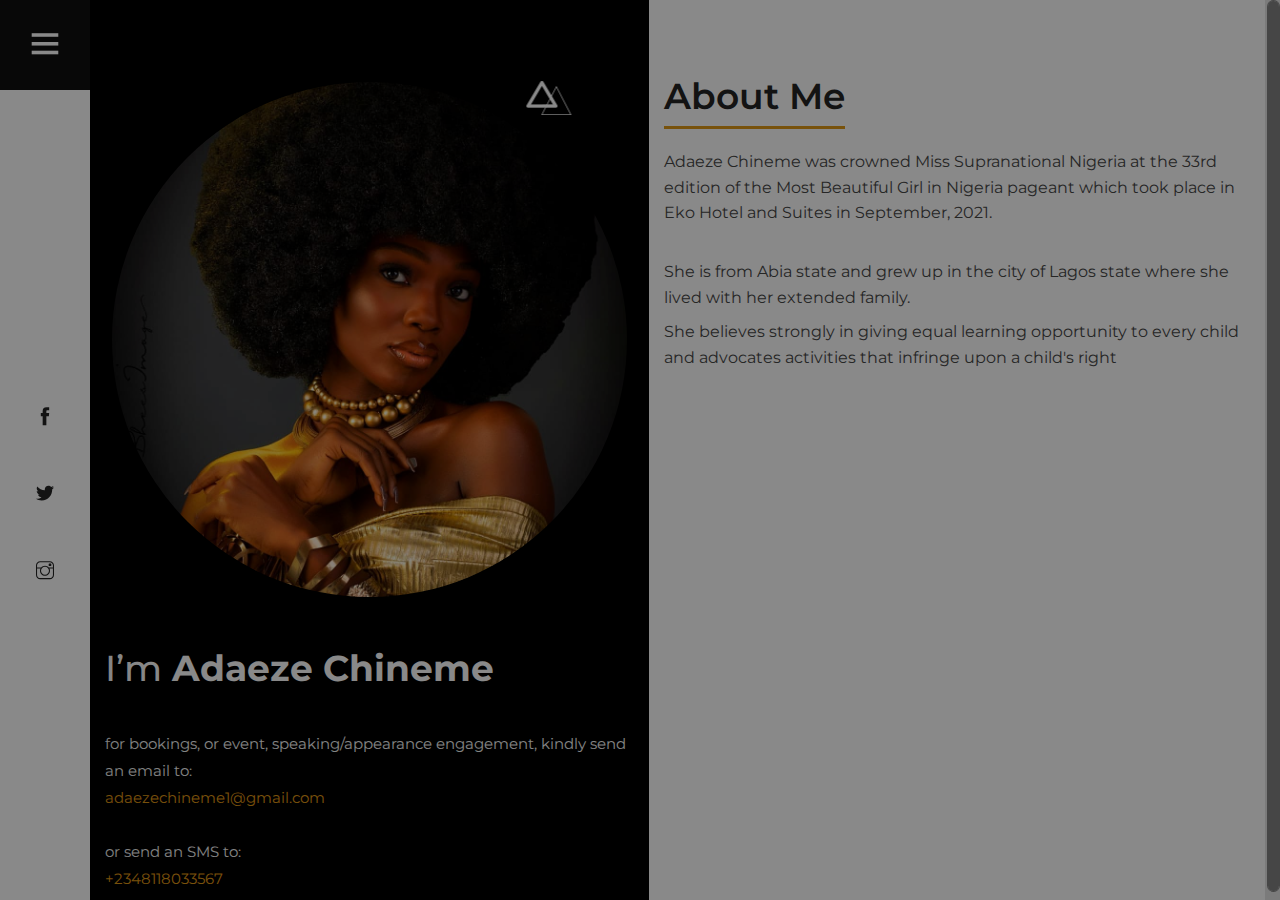
==== adaezechineme/about.html @ 319405a9 "first commit" ====
<!DOCTYPE html>
<html lang="zxx">
  <head>
    <title>Model | Adaeze Chineme</title>
    <meta charset="UTF-8" />
    <meta name="description" content="Tulen Photography HTML Template"">
    <meta name="keywords" content="photo, html" />
    <meta name="viewport" content="width=device-width, initial-scale=1.0" />
    <!-- Stylesheets -->
    <link rel="stylesheet" href="css/bootstrap.min.css" />
    <link rel="stylesheet" href="css/font-awesome.min.css" />
    <link rel="stylesheet" href="css/themify-icons.css" />
    <link rel="stylesheet" href="css/accordion.css" />
    <link rel="stylesheet" href="css/owl.carousel.min.css" />

    <!-- Main Stylesheets -->
    <link rel="stylesheet" href="css/style.css" />

    <!--[if lt IE 9]>
      <script src="https://oss.maxcdn.com/html5shiv/3.7.2/html5shiv.min.js"></script>
      <script src="https://oss.maxcdn.com/respond/1.4.2/respond.min.js"></script>
    <![endif]-->
  </head>
  <body>
    <!-- Page Preloder -->
    <div id="preloder">
      <div class="loader"></div>
    </div>

    <!-- Offcanvas Menu Section -->
    <div class="menu-wrapper">
      <div class="menu-switch">
        <i class="ti-menu"></i>
      </div>
      <div class="menu-social-warp">
        <div class="menu-social">
          <a href="https://www.facebook.com/chinemeadaeze/" target="_blank"
            ><i class="ti-facebook"></i
          ></a>
          <a href="https://www.twitter.com/adaeze_chineme/" target="_blank"
            ><i class="ti-twitter-alt"></i
          ></a>
          <a href="https://www.instagram.com/adaezechineme/" target="_blank"
            ><i class="ti-instagram"></i
          ></a>
        </div>
      </div>
    </div>
    <div class="side-menu-wrapper">
      <div class="sm-header">
        <div class="menu-close">
          <i class="ti-arrow-left"></i>
        </div>
        <a href="index.html" class="site-logo">
          <h3 style="text-decoration: none; color: #f5f5f5">ADAEZE</h3>
        </a>
      </div>
      <nav class="main-menu">
        <ul>
          <li><a href="index.html">Home</a></li>
          <li><a href="about.html" class="active">About</a></li>
          <li><a href="gallery.html">Gallery</a></li>
          <li><a href="blog.html">Initiatives</a></li>
          <!-- <li><a href="contact.html">Contact</a></li> -->
        </ul>
      </nav>
      <div class="sm-footer">
        <div class="sm-socail">
          <a href="https://www.facebook.com/chinemeadaeze/" target="_blank"
            ><i class="ti-facebook"></i
          ></a>
          <a href="https://www.twitter.com/adaeze_chineme/" target="_blank"
            ><i class="ti-twitter-alt"></i
          ></a>
          <a href="https://www.instagram.com/adaezechineme/" target="_blank"
            ><i class="ti-instagram"></i
          ></a>
        </div>
        <!-- <div class="copyright-text">
          <p>
            <script>
              document.write(new Date().getFullYear());
            </script>
            All rights reserved | This template is made with
            <i class="ti-heart" aria-hidden="true"></i> by
            <a href="https://colorlib.com" target="_blank">Colorlib</a>
          </p>
        </div> -->
      </div>
    </div>
    <!-- Offcanvas Menu Section end -->

    <!-- About Section end -->
    <section class="about-section">
      <div class="about-warp">
        <div class="about-left" style="min-height: 100vh">
          <div class="about-img">
            <img src="img/about.jpg" alt="adaeze" />
          </div>
          <div class="profile-text text-white">
            <h2>I’m <strong>Adaeze Chineme</strong></h2>
          </div>
          <div>
            <p style="color: #f5f5f5">
              for bookings, or event, speaking/appearance engagement, kindly
              send an email to:<br /><a
                href="mailto:adaezechineme1@gmail.com?"
                style="color: #e09916"
                >adaezechineme1@gmail.com</a
              >
              <br /><br />or send an SMS to:<br /><a
                href="#"
                style="color: #e09916"
                >+2348118033567</a
              >
            </p>
          </div>
        </div>
        <div class="about-right">
          <div class="about-text">
            <h2>About Me</h2>
            <p>
              Adaeze Chineme was crowned Miss Supranational Nigeria at the 33rd
              edition of the Most Beautiful Girl in Nigeria pageant which took
              place in Eko Hotel and Suites in September, 2021.
            </p>
            <br />
            <p>
              She is from Abia state and grew up in the city of Lagos state
              where she lived with her extended family.
            </p>
            <p>
              She believes strongly in giving equal learning opportunity to
              every child and advocates activities that infringe upon a child's
              right
            </p>
          </div>
        </div>
      </div>
    </section>
    <!-- About Section end -->

    <!--====== Javascripts & Jquery ======-->
    <script src="js/vendor/jquery-3.2.1.min.js"></script>
    <script src="js/bootstrap.min.js"></script>
    <script src="js/owl.carousel.min.js"></script>
    <script src="js/imagesloaded.pkgd.min.js"></script>
    <script src="js/isotope.pkgd.min.js"></script>
    <script src="js/jquery.nicescroll.min.js"></script>
    <script src="js/circle-progress.min.js"></script>
    <script src="js/pana-accordion.js"></script>
    <script src="js/main.js"></script>
  </body>
</html>
---- adaezechineme/css/themify-icons.css ----
@font-face {
	font-family: 'themify';
	src:url('../fonts/themify.eot?-fvbane');
	src:url('../fonts/themify.eot?#iefix-fvbane') format('embedded-opentype'),
		url('../fonts/themify.woff?-fvbane') format('woff'),
		url('../fonts/themify.ttf?-fvbane') format('truetype'),
		url('../fonts/themify.svg?-fvbane#themify') format('svg');
	font-weight: normal;
	font-style: normal;
}

[class^="ti-"], [class*=" ti-"] {
	font-family: 'themify';
	speak: none;
	font-style: normal;
	font-weight: normal;
	font-variant: normal;
	text-transform: none;
	line-height: 1;

	/* Better Font Rendering =========== */
	-webkit-font-smoothing: antialiased;
	-moz-osx-font-smoothing: grayscale;
}

.ti-wand:before {
	content: "\e600";
}
.ti-volume:before {
	content: "\e601";
}
.ti-user:before {
	content: "\e602";
}
.ti-unlock:before {
	content: "\e603";
}
.ti-unlink:before {
	content: "\e604";
}
.ti-trash:before {
	content: "\e605";
}
.ti-thought:before {
	content: "\e606";
}
.ti-target:before {
	content: "\e607";
}
.ti-tag:before {
	content: "\e608";
}
.ti-tablet:before {
	content: "\e609";
}
.ti-star:before {
	content: "\e60a";
}
.ti-spray:before {
	content: "\e60b";
}
.ti-signal:before {
	content: "\e60c";
}
.ti-shopping-cart:before {
	content: "\e60d";
}
.ti-shopping-cart-full:before {
	content: "\e60e";
}
.ti-settings:before {
	content: "\e60f";
}
.ti-search:before {
	content: "\e610";
}
.ti-zoom-in:before {
	content: "\e611";
}
.ti-zoom-out:before {
	content: "\e612";
}
.ti-cut:before {
	content: "\e613";
}
.ti-ruler:before {
	content: "\e614";
}
.ti-ruler-pencil:before {
	content: "\e615";
}
.ti-ruler-alt:before {
	content: "\e616";
}
.ti-bookmark:before {
	content: "\e617";
}
.ti-bookmark-alt:before {
	content: "\e618";
}
.ti-reload:before {
	content: "\e619";
}
.ti-plus:before {
	content: "\e61a";
}
.ti-pin:before {
	content: "\e61b";
}
.ti-pencil:before {
	content: "\e61c";
}
.ti-pencil-alt:before {
	content: "\e61d";
}
.ti-paint-roller:before {
	content: "\e61e";
}
.ti-paint-bucket:before {
	content: "\e61f";
}
.ti-na:before {
	content: "\e620";
}
.ti-mobile:before {
	content: "\e621";
}
.ti-minus:before {
	content: "\e622";
}
.ti-medall:before {
	content: "\e623";
}
.ti-medall-alt:before {
	content: "\e624";
}
.ti-marker:before {
	content: "\e625";
}
.ti-marker-alt:before {
	content: "\e626";
}
.ti-arrow-up:before {
	content: "\e627";
}
.ti-arrow-right:before {
	content: "\e628";
}
.ti-arrow-left:before {
	content: "\e629";
}
.ti-arrow-down:before {
	content: "\e62a";
}
.ti-lock:before {
	content: "\e62b";
}
.ti-location-arrow:before {
	content: "\e62c";
}
.ti-link:before {
	content: "\e62d";
}
.ti-layout:before {
	content: "\e62e";
}
.ti-layers:before {
	content: "\e62f";
}
.ti-layers-alt:before {
	content: "\e630";
}
.ti-key:before {
	content: "\e631";
}
.ti-import:before {
	content: "\e632";
}
.ti-image:before {
	content: "\e633";
}
.ti-heart:before {
	content: "\e634";
}
.ti-heart-broken:before {
	content: "\e635";
}
.ti-hand-stop:before {
	content: "\e636";
}
.ti-hand-open:before {
	content: "\e637";
}
.ti-hand-drag:before {
	content: "\e638";
}
.ti-folder:before {
	content: "\e639";
}
.ti-flag:before {
	content: "\e63a";
}
.ti-flag-alt:before {
	content: "\e63b";
}
.ti-flag-alt-2:before {
	content: "\e63c";
}
.ti-eye:before {
	content: "\e63d";
}
.ti-export:before {
	content: "\e63e";
}
.ti-exchange-vertical:before {
	content: "\e63f";
}
.ti-desktop:before {
	content: "\e640";
}
.ti-cup:before {
	content: "\e641";
}
.ti-crown:before {
	content: "\e642";
}
.ti-comments:before {
	content: "\e643";
}
.ti-comment:before {
	content: "\e644";
}
.ti-comment-alt:before {
	content: "\e645";
}
.ti-close:before {
	content: "\e646";
}
.ti-clip:before {
	content: "\e647";
}
.ti-angle-up:before {
	content: "\e648";
}
.ti-angle-right:before {
	content: "\e649";
}
.ti-angle-left:before {
	content: "\e64a";
}
.ti-angle-down:before {
	content: "\e64b";
}
.ti-check:before {
	content: "\e64c";
}
.ti-check-box:before {
	content: "\e64d";
}
.ti-camera:before {
	content: "\e64e";
}
.ti-announcement:before {
	content: "\e64f";
}
.ti-brush:before {
	content: "\e650";
}
.ti-briefcase:before {
	content: "\e651";
}
.ti-bolt:before {
	content: "\e652";
}
.ti-bolt-alt:before {
	content: "\e653";
}
.ti-blackboard:before {
	content: "\e654";
}
.ti-bag:before {
	content: "\e655";
}
.ti-move:before {
	content: "\e656";
}
.ti-arrows-vertical:before {
	content: "\e657";
}
.ti-arrows-horizontal:before {
	content: "\e658";
}
.ti-fullscreen:before {
	content: "\e659";
}
.ti-arrow-top-right:before {
	content: "\e65a";
}
.ti-arrow-top-left:before {
	content: "\e65b";
}
.ti-arrow-circle-up:before {
	content: "\e65c";
}
.ti-arrow-circle-right:before {
	content: "\e65d";
}
.ti-arrow-circle-left:before {
	content: "\e65e";
}
.ti-arrow-circle-down:before {
	content: "\e65f";
}
.ti-angle-double-up:before {
	content: "\e660";
}
.ti-angle-double-right:before {
	content: "\e661";
}
.ti-angle-double-left:before {
	content: "\e662";
}
.ti-angle-double-down:before {
	content: "\e663";
}
.ti-zip:before {
	content: "\e664";
}
.ti-world:before {
	content: "\e665";
}
.ti-wheelchair:before {
	content: "\e666";
}
.ti-view-list:before {
	content: "\e667";
}
.ti-view-list-alt:before {
	content: "\e668";
}
.ti-view-grid:before {
	content: "\e669";
}
.ti-uppercase:before {
	content: "\e66a";
}
.ti-upload:before {
	content: "\e66b";
}
.ti-underline:before {
	content: "\e66c";
}
.ti-truck:before {
	content: "\e66d";
}
.ti-timer:before {
	content: "\e66e";
}
.ti-ticket:before {
	content: "\e66f";
}
.ti-thumb-up:before {
	content: "\e670";
}
.ti-thumb-down:before {
	content: "\e671";
}
.ti-text:before {
	content: "\e672";
}
.ti-stats-up:before {
	content: "\e673";
}
.ti-stats-down:before {
	content: "\e674";
}
.ti-split-v:before {
	content: "\e675";
}
.ti-split-h:before {
	content: "\e676";
}
.ti-smallcap:before {
	content: "\e677";
}
.ti-shine:before {
	content: "\e678";
}
.ti-shift-right:before {
	content: "\e679";
}
.ti-shift-left:before {
	content: "\e67a";
}
.ti-shield:before {
	content: "\e67b";
}
.ti-notepad:before {
	content: "\e67c";
}
.ti-server:before {
	content: "\e67d";
}
.ti-quote-right:before {
	content: "\e67e";
}
.ti-quote-left:before {
	content: "\e67f";
}
.ti-pulse:before {
	content: "\e680";
}
.ti-printer:before {
	content: "\e681";
}
.ti-power-off:before {
	content: "\e682";
}
.ti-plug:before {
	content: "\e683";
}
.ti-pie-chart:before {
	content: "\e684";
}
.ti-paragraph:before {
	content: "\e685";
}
.ti-panel:before {
	content: "\e686";
}
.ti-package:before {
	content: "\e687";
}
.ti-music:before {
	content: "\e688";
}
.ti-music-alt:before {
	content: "\e689";
}
.ti-mouse:before {
	content: "\e68a";
}
.ti-mouse-alt:before {
	content: "\e68b";
}
.ti-money:before {
	content: "\e68c";
}
.ti-microphone:before {
	content: "\e68d";
}
.ti-menu:before {
	content: "\e68e";
}
.ti-menu-alt:before {
	content: "\e68f";
}
.ti-map:before {
	content: "\e690";
}
.ti-map-alt:before {
	content: "\e691";
}
.ti-loop:before {
	content: "\e692";
}
.ti-location-pin:before {
	content: "\e693";
}
.ti-list:before {
	content: "\e694";
}
.ti-light-bulb:before {
	content: "\e695";
}
.ti-Italic:before {
	content: "\e696";
}
.ti-info:before {
	content: "\e697";
}
.ti-infinite:before {
	content: "\e698";
}
.ti-id-badge:before {
	content: "\e699";
}
.ti-hummer:before {
	content: "\e69a";
}
.ti-home:before {
	content: "\e69b";
}
.ti-help:before {
	content: "\e69c";
}
.ti-headphone:before {
	content: "\e69d";
}
.ti-harddrives:before {
	content: "\e69e";
}
.ti-harddrive:before {
	content: "\e69f";
}
.ti-gift:before {
	content: "\e6a0";
}
.ti-game:before {
	content: "\e6a1";
}
.ti-filter:before {
	content: "\e6a2";
}
.ti-files:before {
	content: "\e6a3";
}
.ti-file:before {
	content: "\e6a4";
}
.ti-eraser:before {
	content: "\e6a5";
}
.ti-envelope:before {
	content: "\e6a6";
}
.ti-download:before {
	content: "\e6a7";
}
.ti-direction:before {
	content: "\e6a8";
}
.ti-direction-alt:before {
	content: "\e6a9";
}
.ti-dashboard:before {
	content: "\e6aa";
}
.ti-control-stop:before {
	content: "\e6ab";
}
.ti-control-shuffle:before {
	content: "\e6ac";
}
.ti-control-play:before {
	content: "\e6ad";
}
.ti-control-pause:before {
	content: "\e6ae";
}
.ti-control-forward:before {
	content: "\e6af";
}
.ti-control-backward:before {
	content: "\e6b0";
}
.ti-cloud:before {
	content: "\e6b1";
}
.ti-cloud-up:before {
	content: "\e6b2";
}
.ti-cloud-down:before {
	content: "\e6b3";
}
.ti-clipboard:before {
	content: "\e6b4";
}
.ti-car:before {
	content: "\e6b5";
}
.ti-calendar:before {
	content: "\e6b6";
}
.ti-book:before {
	content: "\e6b7";
}
.ti-bell:before {
	content: "\e6b8";
}
.ti-basketball:before {
	content: "\e6b9";
}
.ti-bar-chart:before {
	content: "\e6ba";
}
.ti-bar-chart-alt:before {
	content: "\e6bb";
}
.ti-back-right:before {
	content: "\e6bc";
}
.ti-back-left:before {
	content: "\e6bd";
}
.ti-arrows-corner:before {
	content: "\e6be";
}
.ti-archive:before {
	content: "\e6bf";
}
.ti-anchor:before {
	content: "\e6c0";
}
.ti-align-right:before {
	content: "\e6c1";
}
.ti-align-left:before {
	content: "\e6c2";
}
.ti-align-justify:before {
	content: "\e6c3";
}
.ti-align-center:before {
	content: "\e6c4";
}
.ti-alert:before {
	content: "\e6c5";
}
.ti-alarm-clock:before {
	content: "\e6c6";
}
.ti-agenda:before {
	content: "\e6c7";
}
.ti-write:before {
	content: "\e6c8";
}
.ti-window:before {
	content: "\e6c9";
}
.ti-widgetized:before {
	content: "\e6ca";
}
.ti-widget:before {
	content: "\e6cb";
}
.ti-widget-alt:before {
	content: "\e6cc";
}
.ti-wallet:before {
	content: "\e6cd";
}
.ti-video-clapper:before {
	content: "\e6ce";
}
.ti-video-camera:before {
	content: "\e6cf";
}
.ti-vector:before {
	content: "\e6d0";
}
.ti-themify-logo:before {
	content: "\e6d1";
}
.ti-themify-favicon:before {
	content: "\e6d2";
}
.ti-themify-favicon-alt:before {
	content: "\e6d3";
}
.ti-support:before {
	content: "\e6d4";
}
.ti-stamp:before {
	content: "\e6d5";
}
.ti-split-v-alt:before {
	content: "\e6d6";
}
.ti-slice:before {
	content: "\e6d7";
}
.ti-shortcode:before {
	content: "\e6d8";
}
.ti-shift-right-alt:before {
	content: "\e6d9";
}
.ti-shift-left-alt:before {
	content: "\e6da";
}
.ti-ruler-alt-2:before {
	content: "\e6db";
}
.ti-receipt:before {
	content: "\e6dc";
}
.ti-pin2:before {
	content: "\e6dd";
}
.ti-pin-alt:before {
	content: "\e6de";
}
.ti-pencil-alt2:before {
	content: "\e6df";
}
.ti-palette:before {
	content: "\e6e0";
}
.ti-more:before {
	content: "\e6e1";
}
.ti-more-alt:before {
	content: "\e6e2";
}
.ti-microphone-alt:before {
	content: "\e6e3";
}
.ti-magnet:before {
	content: "\e6e4";
}
.ti-line-double:before {
	content: "\e6e5";
}
.ti-line-dotted:before {
	content: "\e6e6";
}
.ti-line-dashed:before {
	content: "\e6e7";
}
.ti-layout-width-full:before {
	content: "\e6e8";
}
.ti-layout-width-default:before {
	content: "\e6e9";
}
.ti-layout-width-default-alt:before {
	content: "\e6ea";
}
.ti-layout-tab:before {
	content: "\e6eb";
}
.ti-layout-tab-window:before {
	content: "\e6ec";
}
.ti-layout-tab-v:before {
	content: "\e6ed";
}
.ti-layout-tab-min:before {
	content: "\e6ee";
}
.ti-layout-slider:before {
	content: "\e6ef";
}
.ti-layout-slider-alt:before {
	content: "\e6f0";
}
.ti-layout-sidebar-right:before {
	content: "\e6f1";
}
.ti-layout-sidebar-none:before {
	content: "\e6f2";
}
.ti-layout-sidebar-left:before {
	content: "\e6f3";
}
.ti-layout-placeholder:before {
	content: "\e6f4";
}
.ti-layout-menu:before {
	content: "\e6f5";
}
.ti-layout-menu-v:before {
	content: "\e6f6";
}
.ti-layout-menu-separated:before {
	content: "\e6f7";
}
.ti-layout-menu-full:before {
	content: "\e6f8";
}
.ti-layout-media-right-alt:before {
	content: "\e6f9";
}
.ti-layout-media-right:before {
	content: "\e6fa";
}
.ti-layout-media-overlay:before {
	content: "\e6fb";
}
.ti-layout-media-overlay-alt:before {
	content: "\e6fc";
}
.ti-layout-media-overlay-alt-2:before {
	content: "\e6fd";
}
.ti-layout-media-left-alt:before {
	content: "\e6fe";
}
.ti-layout-media-left:before {
	content: "\e6ff";
}
.ti-layout-media-center-alt:before {
	content: "\e700";
}
.ti-layout-media-center:before {
	content: "\e701";
}
.ti-layout-list-thumb:before {
	content: "\e702";
}
.ti-layout-list-thumb-alt:before {
	content: "\e703";
}
.ti-layout-list-post:before {
	content: "\e704";
}
.ti-layout-list-large-image:before {
	content: "\e705";
}
.ti-layout-line-solid:before {
	content: "\e706";
}
.ti-layout-grid4:before {
	content: "\e707";
}
.ti-layout-grid3:before {
	content: "\e708";
}
.ti-layout-grid2:before {
	content: "\e709";
}
.ti-layout-grid2-thumb:before {
	content: "\e70a";
}
.ti-layout-cta-right:before {
	content: "\e70b";
}
.ti-layout-cta-left:before {
	content: "\e70c";
}
.ti-layout-cta-center:before {
	content: "\e70d";
}
.ti-layout-cta-btn-right:before {
	content: "\e70e";
}
.ti-layout-cta-btn-left:before {
	content: "\e70f";
}
.ti-layout-column4:before {
	content: "\e710";
}
.ti-layout-column3:before {
	content: "\e711";
}
.ti-layout-column2:before {
	content: "\e712";
}
.ti-layout-accordion-separated:before {
	content: "\e713";
}
.ti-layout-accordion-merged:before {
	content: "\e714";
}
.ti-layout-accordion-list:before {
	content: "\e715";
}
.ti-ink-pen:before {
	content: "\e716";
}
.ti-info-alt:before {
	content: "\e717";
}
.ti-help-alt:before {
	content: "\e718";
}
.ti-headphone-alt:before {
	content: "\e719";
}
.ti-hand-point-up:before {
	content: "\e71a";
}
.ti-hand-point-right:before {
	content: "\e71b";
}
.ti-hand-point-left:before {
	content: "\e71c";
}
.ti-hand-point-down:before {
	content: "\e71d";
}
.ti-gallery:before {
	content: "\e71e";
}
.ti-face-smile:before {
	content: "\e71f";
}
.ti-face-sad:before {
	content: "\e720";
}
.ti-credit-card:before {
	content: "\e721";
}
.ti-control-skip-forward:before {
	content: "\e722";
}
.ti-control-skip-backward:before {
	content: "\e723";
}
.ti-control-record:before {
	content: "\e724";
}
.ti-control-eject:before {
	content: "\e725";
}
.ti-comments-smiley:before {
	content: "\e726";
}
.ti-brush-alt:before {
	content: "\e727";
}
.ti-youtube:before {
	content: "\e728";
}
.ti-vimeo:before {
	content: "\e729";
}
.ti-twitter:before {
	content: "\e72a";
}
.ti-time:before {
	content: "\e72b";
}
.ti-tumblr:before {
	content: "\e72c";
}
.ti-skype:before {
	content: "\e72d";
}
.ti-share:before {
	content: "\e72e";
}
.ti-share-alt:before {
	content: "\e72f";
}
.ti-rocket:before {
	content: "\e730";
}
.ti-pinterest:before {
	content: "\e731";
}
.ti-new-window:before {
	content: "\e732";
}
.ti-microsoft:before {
	content: "\e733";
}
.ti-list-ol:before {
	content: "\e734";
}
.ti-linkedin:before {
	content: "\e735";
}
.ti-layout-sidebar-2:before {
	content: "\e736";
}
.ti-layout-grid4-alt:before {
	content: "\e737";
}
.ti-layout-grid3-alt:before {
	content: "\e738";
}
.ti-layout-grid2-alt:before {
	content: "\e739";
}
.ti-layout-column4-alt:before {
	content: "\e73a";
}
.ti-layout-column3-alt:before {
	content: "\e73b";
}
.ti-layout-column2-alt:before {
	content: "\e73c";
}
.ti-instagram:before {
	content: "\e73d";
}
.ti-google:before {
	content: "\e73e";
}
.ti-github:before {
	content: "\e73f";
}
.ti-flickr:before {
	content: "\e740";
}
.ti-facebook:before {
	content: "\e741";
}
.ti-dropbox:before {
	content: "\e742";
}
.ti-dribbble:before {
	content: "\e743";
}
.ti-apple:before {
	content: "\e744";
}
.ti-android:before {
	content: "\e745";
}
.ti-save:before {
	content: "\e746";
}
.ti-save-alt:before {
	content: "\e747";
}
.ti-yahoo:before {
	content: "\e748";
}
.ti-wordpress:before {
	content: "\e749";
}
.ti-vimeo-alt:before {
	content: "\e74a";
}
.ti-twitter-alt:before {
	content: "\e74b";
}
.ti-tumblr-alt:before {
	content: "\e74c";
}
.ti-trello:before {
	content: "\e74d";
}
.ti-stack-overflow:before {
	content: "\e74e";
}
.ti-soundcloud:before {
	content: "\e74f";
}
.ti-sharethis:before {
	content: "\e750";
}
.ti-sharethis-alt:before {
	content: "\e751";
}
.ti-reddit:before {
	content: "\e752";
}
.ti-pinterest-alt:before {
	content: "\e753";
}
.ti-microsoft-alt:before {
	content: "\e754";
}
.ti-linux:before {
	content: "\e755";
}
.ti-jsfiddle:before {
	content: "\e756";
}
.ti-joomla:before {
	content: "\e757";
}
.ti-html5:before {
	content: "\e758";
}
.ti-flickr-alt:before {
	content: "\e759";
}
.ti-email:before {
	content: "\e75a";
}
.ti-drupal:before {
	content: "\e75b";
}
.ti-dropbox-alt:before {
	content: "\e75c";
}
.ti-css3:before {
	content: "\e75d";
}
.ti-rss:before {
	content: "\e75e";
}
.ti-rss-alt:before {
	content: "\e75f";
}
---- adaezechineme/css/accordion.css ----
.pana-accordion {
	width: 100%;
	height: 100%;
	margin: 0 auto;
	position: relative;
	overflow: hidden
}

.pana-accordion .pana-accordion-wrap {
	margin-left: -1px;
	position: relative;
	width: 300%
}

.pana-accordion .pana-accordion-wrap .pana-accordion-item {
	width: 100%;
	height: 200px;
	overflow: hidden;
	float: left;
	position: absolute;
	left: 0;
	top: 0;
	background-position: top left -200px;
	transition: background-position 0.4s;
	
}
.pana-accordion .pana-accordion-wrap .pana-accordion-item.active {
	background-position: top center;
}

.pana-accordion .pana-accordion-wrap .pana-accordion-item .pana-accordion-mask {
	width: 100%;
	height: 100%;
	left: 0;
	top: 0;
	position: absolute;
	z-index: 10;
	background-color: #000;
	filter: alpha(opacity=40);
	-ms-filter: "progid:DXImageTransform.Microsoft.Alpha(Opacity=40)";
	-webkit-opacity: 0.4;
	-khtml-opacity: 0.4;
	-moz-opacity: 0.4;
	-ms-opacity: 0.4;
	-o-opacity: 0.4;
	opacity: 0.4
}

.pana-accordion .pana-accordion-wrap .pana-accordion-item.active .pana-accordion-mask {
	display: none
}
---- adaezechineme/css/style.css ----
/*----------------------------------------*/
/*----------------------------------------*/

@import url("https://fonts.googleapis.com/css?family=Montserrat:400,400i,500,500i,600,600i,700,700i&display=swap");

html,
body {
  height: 100%;
  font-family: "Montserrat", sans-serif;
  -webkit-font-smoothing: antialiased;
}

body {
  padding-left: 90px;
}

@media (max-width: 420px) {
  body {
    padding-left: 60px;
  }
}

h1,
h2,
h3,
h4,
h5,
h6 {
  margin: 0;
  color: #252525;
  font-weight: 600;
}

h1 {
  font-size: 70px;
}

h2 {
  font-size: 36px;
}

h3 {
  font-size: 30px;
}

h4 {
  font-size: 24px;
}

h5 {
  font-size: 18px;
}

h6 {
  font-size: 16px;
}

p {
  font-size: 15px;
  color: #474747;
  line-height: 1.8;
}

img {
  max-width: 100%;
}

input:focus,
select:focus,
button:focus,
textarea:focus {
  outline: none;
}

a:hover,
a:focus {
  text-decoration: none;
  outline: none;
}

ul,
ol {
  padding: 0;
  margin: 0;
}

@media (min-width: 1200px) {
  .container {
    max-width: 1200px;
  }
}

/*---------------------
   Helper CSS
 -----------------------*/

.section-title {
  text-align: center;
  margin-bottom: 55px;
}

.section-title img {
  margin-bottom: 15px;
}

.section-title h2 {
  font-weight: 400;
  font-size: 38px;
  text-transform: uppercase;
}

.section-title p {
  padding-top: 15px;
  margin-bottom: 0;
}

.set-bg {
  background-repeat: no-repeat;
  background-size: cover;
  background-position: top center;
}

.spad {
  padding-top: 110px;
  padding-bottom: 105px;
}

.text-white h1,
.text-white h2,
.text-white h3,
.text-white h4,
.text-white h5,
.text-white h6,
.text-white p,
.text-white span,
.text-white li,
.text-white a {
  color: #fff;
}

/*---------------------
  Commom elements
-----------------------*/

.site-btn {
  display: inline-block;
  font-size: 16px;
  padding: 17px 25px;
  min-width: 170px;
  color: #fff;
  background: #e01685;
  line-height: 1;
  letter-spacing: 1px;
  text-transform: uppercase;
  text-align: center;
  font-weight: 500;
  border: none;
  border-radius: 2px;
}

.site-btn i {
  font-size: 24px;
  position: relative;
  top: 5px;
  margin-left: 4px;
}

.site-btn:hover {
  color: #fff;
}

/* Preloder */

#preloder {
  position: fixed;
  width: 100%;
  height: 100%;
  top: 0;
  left: 0;
  z-index: 999999;
  background: #000;
}

.loader {
  width: 40px;
  height: 40px;
  position: absolute;
  top: 50%;
  left: 50%;
  margin-top: -13px;
  margin-left: -13px;
  border-radius: 60px;
  animation: loader 0.8s linear infinite;
  -webkit-animation: loader 0.8s linear infinite;
}

@keyframes loader {
  0% {
    -webkit-transform: rotate(0deg);
    transform: rotate(0deg);
    border: 4px solid #f44336;
    border-left-color: transparent;
  }
  50% {
    -webkit-transform: rotate(180deg);
    transform: rotate(180deg);
    border: 4px solid #673ab7;
    border-left-color: transparent;
  }
  100% {
    -webkit-transform: rotate(360deg);
    transform: rotate(360deg);
    border: 4px solid #f44336;
    border-left-color: transparent;
  }
}

@-webkit-keyframes loader {
  0% {
    -webkit-transform: rotate(0deg);
    border: 4px solid #f44336;
    border-left-color: transparent;
  }
  50% {
    -webkit-transform: rotate(180deg);
    border: 4px solid #673ab7;
    border-left-color: transparent;
  }
  100% {
    -webkit-transform: rotate(360deg);
    border: 4px solid #f44336;
    border-left-color: transparent;
  }
}

.menu-wrapper {
  position: fixed;
  width: 90px;
  height: 100%;
  left: 0;
  top: 0;
  -webkit-box-shadow: 14px 0px 103px rgba(0, 0, 0, 0.08);
  box-shadow: 14px 0px 103px rgba(0, 0, 0, 0.08);
  z-index: 999;
  -webkit-transition: 0.4s;
  -o-transition: 0.4s;
  transition: 0.4s;
}

@media (max-width: 420px) {
  .menu-wrapper {
    width: 60px;
  }
}

.menu-wrapper.hide-left {
  opacity: 0;
  left: -90px;
}

.menu-switch {
  width: 100%;
  height: 90px;
  padding-top: 23px;
  font-size: 30px;
  text-align: center;
  color: #fff;
  background: #0f0f0f;
  cursor: pointer;
}

.menu-social-warp {
  height: calc(100% - 90px);
  display: -webkit-box;
  display: -ms-flexbox;
  display: flex;
  -moz-justify-content: center;
  -ms-justify-content: center;
  -webkit-box-pack: center;
  justify-content: center;
  -ms-flex-pack: center;
  -moz-align-items: center;
  -ms-align-items: center;
  -webkit-box-align: center;
  -ms-flex-align: center;
  align-items: center;
}

.menu-social a {
  display: block;
  font-size: 18px;
  color: #252525;
  margin-bottom: 50px;
}

.menu-social a:last-child {
  margin-bottom: 0;
}

@media (max-width: 576px) {
  .menu-social a {
    margin-bottom: 30px;
  }
}

.side-menu-wrapper {
  position: fixed;
  width: 270px;
  height: 100%;
  left: -280px;
  top: 0;
  overflow-y: auto;
  -webkit-box-shadow: 14px 0px 103px rgba(0, 0, 0, 0.08);
  box-shadow: 14px 0px 103px rgba(0, 0, 0, 0.08);
  background-color: #fff;
  z-index: 9999;
  opacity: 0;
  filter: alpha(opacity=0);
  -webkit-transition: 0.3s;
  -o-transition: 0.3s;
  transition: 0.3s;
}

@media (max-width: 420px) {
  .side-menu-wrapper {
    width: 100%;
    left: -100%;
  }
}

.side-menu-wrapper.active {
  left: 0;
  opacity: 1;
  filter: alpha(opacity=100);
}

.side-menu-wrapper .sm-header {
  display: -webkit-box;
  display: -ms-flexbox;
  display: flex;
}

.menu-close {
  width: 90px;
  height: 90px;
  padding-top: 23px;
  font-size: 30px;
  text-align: center;
  color: #fff;
  background: #0f0f0f;
  cursor: pointer;
}

.site-logo {
  background: #000;
  width: calc(100% - 90px);
  display: -webkit-box;
  display: -ms-flexbox;
  display: flex;
  -moz-justify-content: center;
  -ms-justify-content: center;
  -webkit-box-pack: center;
  justify-content: center;
  -ms-flex-pack: center;
  -moz-align-items: center;
  -ms-align-items: center;
  -webkit-box-align: center;
  -ms-flex-align: center;
  align-items: center;
}

.main-menu {
  height: calc(100% - 160px);
  display: -webkit-box;
  display: -ms-flexbox;
  display: flex;
  -moz-justify-content: center;
  -ms-justify-content: center;
  -webkit-box-pack: center;
  justify-content: center;
  -ms-flex-pack: center;
  -moz-align-items: center;
  -ms-align-items: center;
  -webkit-box-align: center;
  -ms-flex-align: center;
  align-items: center;
}

.main-menu ul {
  list-style: none;
  text-align: center;
}

.main-menu ul li {
  display: block;
  margin-bottom: 20px;
}

@media (max-height: 500px), (max-width: 576px) {
  .main-menu ul li {
    margin-bottom: 5px;
  }
}

.main-menu ul li a {
  display: block;
  font-size: 30px;
  font-weight: 600;
  color: #b2b2b2;
  -webkit-transition: 0.3s;
  -o-transition: 0.3s;
  transition: 0.3s;
}

@media (max-height: 500px), (max-width: 576px) {
  .main-menu ul li a {
    font-size: 20px;
  }
}

.main-menu ul li a:hover,
.main-menu ul li a.active {
  color: #2916e0;
}

.sm-footer {
  position: absolute;
  left: 0;
  bottom: 0;
  width: 100%;
  text-align: center;
  padding: 0 15px;
}

@media (max-height: 500px) {
  .sm-footer {
    position: relative;
    padding-top: 30px;
  }
}

.sm-footer .sm-socail a {
  display: inline-block;
  font-size: 18px;
  color: #b2b2b2;
  margin-right: 30px;
  margin-bottom: 10px;
}

.sm-footer .sm-socail a:last-child {
  margin-right: 0;
}

.copyright-text {
  font-size: 16px;
  font-weight: 500;
  color: #b2b2b2;
  padding-bottom: 40px;
}

@media (max-width: 420px) {
  .copyright-text {
    padding-bottom: 15px;
  }
}

.copyright-text i {
  color: #e21010;
}

.copyright-text a {
  color: #b2b2b2;
}

.copyright-text a:hover {
  color: #2916e0;
}

/*---------------------
   Hero section
 -----------------------*/

.hero-section {
  height: 100%;
}

@media only screen and (min-width: 576px) and (max-width: 767px),
  (max-width: 576px) {
  .pana-accordion {
    display: none;
  }
}

.pana-accordion-item,
.hero-item {
  display: -webkit-box;
  display: -ms-flexbox;
  display: flex;
  -webkit-box-align: end;
  -ms-flex-align: end;
  align-items: flex-end;
  position: relative;
}

.pana-accordion-item .pa-text,
.hero-item .pa-text {
  padding-left: 40px;
  padding-bottom: 50px;
  position: relative;
  z-index: 5;
  opacity: 0;
  top: -50px;
}

.pana-accordion-item .pa-text .pa-tag,
.hero-item .pa-text .pa-tag {
  display: inline-block;
  padding: 4px 20px;
  margin-bottom: 10px;
  font-size: 12px;
  color: #2916e0;
  text-transform: uppercase;
  font-weight: 600;
  border-radius: 2px;
  background: #fff;
}

.pana-accordion-item .pa-text h2,
.hero-item .pa-text h2 {
  font-size: 60px;
  font-weight: 700;
  color: #fff;
  margin-bottom: 20px;
}

@media only screen and (min-width: 576px) and (max-width: 767px),
  only screen and (min-width: 768px) and (max-width: 991px) {
  .pana-accordion-item .pa-text h2,
  .hero-item .pa-text h2 {
    font-size: 48px;
  }
}

@media (max-width: 576px) {
  .pana-accordion-item .pa-text h2,
  .hero-item .pa-text h2 {
    font-size: 36px;
  }
}

@media (max-width: 420px) {
  .pana-accordion-item .pa-text h2,
  .hero-item .pa-text h2 {
    font-size: 24px;
  }
}

.pana-accordion-item .pa-text h4,
.hero-item .pa-text h4 {
  font-weight: 600;
  color: #fff;
  padding-top: 15px;
}

@media (max-width: 420px) {
  .pana-accordion-item .pa-text h4,
  .hero-item .pa-text h4 {
    font-size: 16px;
  }
}

.pana-accordion-item .pa-text .pa-author,
.hero-item .pa-text .pa-author {
  overflow: hidden;
}

.pana-accordion-item .pa-text .pa-author img,
.hero-item .pa-text .pa-author img {
  width: 60px;
  height: 60px;
  float: left;
  border-radius: 50%;
  margin-right: 10px;
}

.pana-accordion-item.active .pa-text,
.hero-item.active .pa-text {
  opacity: 1;
  top: 0;
  -webkit-transition: all 0.4s ease 0.4s;
  -o-transition: all 0.4s ease 0.4s;
  transition: all 0.4s ease 0.4s;
}

.pana-accordion-item.active:after,
.hero-item.active:after {
  content: "";
  position: absolute;
  width: 100%;
  height: 50%;
  left: 0;
  bottom: 0;
  background: black;
  background: -webkit-gradient(
    linear,
    left bottom,
    left top,
    from(rgba(0, 0, 0, 0.8211659664)),
    color-stop(94%, rgba(0, 0, 0, 0))
  );
  background: -o-linear-gradient(
    bottom,
    rgba(0, 0, 0, 0.8211659664) 0%,
    rgba(0, 0, 0, 0) 94%
  );
  background: linear-gradient(
    0deg,
    rgba(0, 0, 0, 0.8211659664) 0%,
    rgba(0, 0, 0, 0) 94%
  );
  filter: progid:DXImageTransform.Microsoft.gradient(startColorstr="#000000", endColorstr="#000000", GradientType=1);
}

.hero-slider-warp {
  height: 100%;
  display: none;
}

@media only screen and (min-width: 576px) and (max-width: 767px),
  (max-width: 576px) {
  .hero-slider-warp {
    display: block;
  }
}

.hero-slider {
  height: 100%;
}

.hero-slider .owl-stage-outer,
.hero-slider .owl-stage,
.hero-slider .owl-item,
.hero-slider .pana-accordion-item,
.hero-slider .hero-item {
  height: 100%;
}

.hero-item {
  position: relative;
  display: -webkit-box;
  display: -ms-flexbox;
  display: flex;
  -webkit-box-align: center;
  -ms-flex-align: center;
  align-items: center;
  -webkit-box-pack: center;
  -ms-flex-pack: center;
  justify-content: center;
  text-align: center;
  padding: 0 15px;
}

.hero-item .pa-text {
  padding-left: 0;
  padding-bottom: 0;
}

.hero-item .pa-text h4 {
  display: inline-block;
}

.hero-item .pa-text .pa-author img {
  float: none;
  display: inline-block;
}

.owl-item.active .hero-item .pa-text {
  opacity: 1;
  top: 0;
  -webkit-transition: all 0.4s ease 0.4s;
  -o-transition: all 0.4s ease 0.4s;
  transition: all 0.4s ease 0.4s;
}

.owl-item.active .hero-item:after {
  content: "";
  position: absolute;
  width: 100%;
  height: 100%;
  left: 0;
  bottom: 0;
  background: #000000;
  opacity: 0.5;
}

/*------------------
   About page
 ------------------*/

.about-section {
  height: 100%;
}

.about-section .about-warp {
  height: 100%;
  display: -ms-flexbox;
  display: -webkit-box;
  display: flex;
  -ms-flex-wrap: wrap;
  flex-wrap: wrap;
}

@media only screen and (min-width: 992px) and (max-width: 1200px),
  only screen and (min-width: 768px) and (max-width: 991px),
  only screen and (min-width: 576px) and (max-width: 767px),
  (max-width: 576px) {
  .about-section .about-warp {
    display: block;
  }
}

.about-section .about-left {
  background: #000;
  -ms-flex: 0 0 47%;
  -webkit-box-flex: 0;
  flex: 0 0 47%;
  max-width: 47%;
  padding: 0 15px;
}

@media only screen and (min-width: 992px) and (max-width: 1200px),
  only screen and (min-width: 768px) and (max-width: 991px),
  only screen and (min-width: 576px) and (max-width: 767px),
  (max-width: 576px) {
  .about-section .about-left {
    max-width: 100%;
  }
}

.about-section .about-right {
  -ms-flex: 0 0 53%;
  -webkit-box-flex: 0;
  flex: 0 0 53%;
  max-width: 53%;
  padding: 0 15px;
}

@media only screen and (min-width: 992px) and (max-width: 1200px),
  only screen and (min-width: 768px) and (max-width: 991px),
  only screen and (min-width: 576px) and (max-width: 767px),
  (max-width: 576px) {
  .about-section .about-right {
    max-width: 100%;
  }
}

.about-img {
  text-align: center;
  background-image: url("../img/about-bg.png");
  background-repeat: no-repeat;
  background-size: inherit;
  background-position: center center;
}

@media only screen and (min-width: 576px) and (max-width: 767px) {
  .about-img {
    background-size: 300px;
  }
}

@media (max-width: 576px) {
  .about-img {
    background-size: 250px;
  }
}

.about-img img {
  width: 515px;
  height: 515px;
  border-radius: 50%;
  margin: 82px auto 50px;
}

@media only screen and (min-width: 576px) and (max-width: 767px) {
  .about-img img {
    width: 250px;
    height: 250px;
  }
}

@media (max-width: 576px) {
  .about-img img {
    width: 180px;
    height: 180px;
  }
}

.profile-text {
  max-width: 550px;
  margin: 0 auto;
  padding-bottom: 40px;
}

.profile-text h2 {
  font-weight: 500;
}

.profile-text p {
  padding-top: 20px;
  margin-bottom: 30px;
}

.profile-text .profile-btn {
  display: inline-block;
  min-width: 160px;
  padding: 9px 10px;
  margin-bottom: 10px;
  margin-right: 28px;
  color: #f5f5f5;
  font-size: 16px;
  font-weight: 500;
  text-align: center;
  border-radius: 50px;
  border: 2px solid rgba(255, 255, 255, 0.3);
}

.profile-text .profile-email {
  display: inline-block;
  font-style: italic;
  font-size: 16px;
  color: #f5f5f5;
  text-decoration: underline;
}

.about-text {
  max-width: 810px;
  margin: 0 auto;
  padding: 75px 0 50px;
}

.about-text h2 {
  display: inline-block;
  padding-bottom: 8px;
  border-bottom: 3px solid #e09916;
  margin-bottom: 20px;
}

.about-text p {
  font-size: 16px;
  line-height: 1.6;
  margin-bottom: 9px;
}

.skill-warp {
  max-width: 930px;
  margin: 0 auto;
}

.circle-progress {
  text-align: center;
  display: inline-block;
  position: relative;
  margin-bottom: 10px;
}

.circle-progress canvas {
  -webkit-transform: rotate(90deg);
  -ms-transform: rotate(90deg);
  transform: rotate(90deg);
}

.circle-progress .progress-info {
  position: absolute;
  width: 100%;
  top: 50%;
  margin-top: -10px;
}

.circle-progress .progress-info h2 {
  font-size: 16px;
  line-height: 1;
  font-weight: 600;
}

.circle-item {
  margin-bottom: 30px;
}

.circle-item h4 {
  font-size: 20px;
  font-weight: 600;
}

/*------------------
   Gallery page
 ------------------*/

.gallery-section {
  height: 100%;
  overflow: hidden;
  position: relative;
  padding-top: 90px;
}

.gallery-section .gallery-warp {
  margin-left: -5px;
  margin-right: -5px;
}

@media only screen and (min-width: 576px) and (max-width: 767px),
  (max-width: 576px) {
  .gallery-section {
    padding-top: 0;
    height: auto;
  }
}

.nice-scroll {
  height: 100%;
  overflow: hidden;
}

@media only screen and (min-width: 576px) and (max-width: 767px),
  (max-width: 576px) {
  .nice-scroll {
    overflow: inherit;
  }
}

.gallery-header {
  position: absolute;
  width: 100%;
  left: 0;
  top: 0;
  overflow: hidden;
  padding-top: 30px;
  padding-right: 74px;
  padding-left: 210px;
  z-index: 99;
}

@media only screen and (min-width: 992px) and (max-width: 1200px),
  only screen and (min-width: 768px) and (max-width: 991px),
  only screen and (min-width: 576px) and (max-width: 767px),
  (max-width: 576px) {
  .gallery-header {
    padding-left: 15px;
    padding-right: 15px;
  }
}

@media only screen and (min-width: 576px) and (max-width: 767px),
  (max-width: 576px) {
  .gallery-header {
    position: relative;
    padding-bottom: 20px;
  }
}

.gallery-header h4 {
  float: left;
  margin-bottom: 30px;
}

@media only screen and (min-width: 576px) and (max-width: 767px),
  (max-width: 576px) {
  .gallery-header h4 {
    margin-bottom: 20px;
    float: none;
  }
}

.gallery-filter {
  list-style: none;
  float: right;
}

@media only screen and (min-width: 576px) and (max-width: 767px),
  (max-width: 576px) {
  .gallery-filter {
    float: none;
  }
}

.gallery-filter li {
  display: inline-block;
  font-size: 18px;
  font-weight: 500;
  color: #252525;
  margin-left: 35px;
  cursor: pointer;
}

@media only screen and (min-width: 768px) and (max-width: 991px) {
  .gallery-filter li {
    margin-left: 20px;
  }
}

@media only screen and (min-width: 576px) and (max-width: 767px),
  (max-width: 576px) {
  .gallery-filter li {
    margin-left: 0;
    margin-right: 15px;
    font-size: 16px;
  }
}

.gallery-filter li.active {
  color: #2916e0;
}

.grid-sizer,
.gallery-item {
  width: 20%;
}

@media only screen and (min-width: 992px) and (max-width: 1200px) {
  .grid-sizer,
  .gallery-item {
    width: 25%;
  }
}

@media only screen and (min-width: 768px) and (max-width: 991px),
  only screen and (min-width: 576px) and (max-width: 767px) {
  .grid-sizer,
  .gallery-item {
    width: 50%;
  }
}

@media (max-width: 576px) {
  .grid-sizer,
  .gallery-item {
    width: 100%;
  }
}

.gallery-item {
  padding: 0 5px;
  margin-bottom: 10px;
  position: relative;
}

.gallery-item .gi-hover {
  position: absolute;
  left: 30px;
  bottom: 30px;
  opacity: 0;
  filter: alpha(opacity=0);
  -webkit-transition: all 0.4s ease 0s;
  -o-transition: all 0.4s ease 0s;
  transition: all 0.4s ease 0s;
}

.gallery-item .gi-hover img {
  display: inline-block;
  border-radius: 50%;
  width: 60px;
  height: 60px;
  margin-right: 6px;
}

.gallery-item .gi-hover h6 {
  padding-top: 5px;
  display: inline-block;
  color: #fff;
  position: relative;
  top: 2px;
}

.gallery-item a {
  display: block;
  position: relative;
}

.gallery-item a:after {
  content: "";
  position: absolute;
  width: 100%;
  height: 50%;
  left: 0;
  bottom: 0;
  background: black;
  background: -webkit-gradient(
    linear,
    left bottom,
    left top,
    from(rgba(0, 0, 0, 0.8211659664)),
    color-stop(94%, rgba(0, 0, 0, 0))
  );
  background: -o-linear-gradient(
    bottom,
    rgba(0, 0, 0, 0.8211659664) 0%,
    rgba(0, 0, 0, 0) 94%
  );
  background: linear-gradient(
    0deg,
    rgba(0, 0, 0, 0.8211659664) 0%,
    rgba(0, 0, 0, 0) 94%
  );
  filter: progid:DXImageTransform.Microsoft.gradient(startColorstr="#000000", endColorstr="#000000", GradientType=1);
  opacity: 0;
  filter: alpha(opacity=0);
  -webkit-transition: all 0.4s ease 0s;
  -o-transition: all 0.4s ease 0s;
  transition: all 0.4s ease 0s;
}

.gallery-item a img {
  min-width: 100%;
}

.gallery-item:hover .gi-hover {
  opacity: 1;
  filter: alpha(opacity=100);
}

.gallery-item:hover a:after {
  opacity: 0.8;
  filter: alpha(opacity=80);
}

.gallery-item.gi-big {
  width: 40%;
}

@media only screen and (min-width: 992px) and (max-width: 1200px),
  only screen and (min-width: 768px) and (max-width: 991px),
  only screen and (min-width: 576px) and (max-width: 767px) {
  .gallery-item.gi-big {
    width: 50%;
  }
}

@media (max-width: 576px) {
  .gallery-item.gi-big {
    width: 100%;
  }
}

@media only screen and (min-width: 992px) and (max-width: 1200px),
  only screen and (min-width: 768px) and (max-width: 991px),
  only screen and (min-width: 576px) and (max-width: 767px) {
  .gallery-item.gi-long {
    width: 50%;
  }
}

@media (max-width: 576px) {
  .gallery-item.gi-long {
    width: 100%;
  }
}

.fr-position-outside {
  left: 0;
  top: 0;
  right: auto;
  bottom: auto;
}

.fr-position-text {
  color: #fff;
}

.fr-window-skin-fresco.fr-window-ui-outside .fr-close-background,
.fr-window-skin-fresco.fr-window-ui-outside
  .fr-close:hover
  .fr-close-background {
  background-color: transparent;
}

.fr-thumbnail-active {
  border: 2px solid #2916e0;
}

/*----------------
   Blog Page
 ----------------*/

.blog-section {
  height: 100%;
  overflow: hidden;
  position: relative;
}

.blog-grid-warp {
  margin-left: -5px;
  margin-right: -5px;
}

.blog-grid-sizer,
.blog-grid {
  width: 100%;
}

@media only screen and (min-width: 1200px) and (max-width: 1440px) {
  .blog-grid-sizer,
  .blog-grid {
    width: 100%;
  }
}

@media only screen and (min-width: 992px) and (max-width: 1200px) {
  .blog-grid-sizer,
  .blog-grid {
    /* width: 33.333333%; */
    width: 100%;
  }
}

@media only screen and (min-width: 768px) and (max-width: 991px),
  only screen and (min-width: 576px) and (max-width: 767px) {
  .blog-grid-sizer,
  .blog-grid {
    width: 50%;
  }
}

@media (max-width: 576px) {
  .blog-grid-sizer,
  .blog-grid {
    min-width: 100%;
  }
  .blog-grid-sizer img,
  .blog-grid img {
    min-height: 250px;
  }
}

.blog-grid {
  padding: 0 5px;
  margin-bottom: 10px;
}

.blog-item {
  position: relative;
  min-height: 100vh;
}

.blog-item:after {
  content: "";
  position: absolute;
  width: 100%;
  height: 50%;
  left: 0;
  bottom: 0;
  background: black;
  background: -webkit-gradient(
    linear,
    left bottom,
    left top,
    from(rgba(0, 0, 0, 0.7)),
    color-stop(94%, rgba(0, 0, 0, 0))
  );
  background: -o-linear-gradient(
    bottom,
    rgba(0, 0, 0, 0.7) 0%,
    rgba(0, 0, 0, 0) 94%
  );
  background: linear-gradient(
    0deg,
    rgba(0, 0, 0, 0.7) 0%,
    rgba(0, 0, 0, 0) 94%
  );
  filter: progid:DXImageTransform.Microsoft.gradient(startColorstr="#000000", endColorstr="#000000", GradientType=1);
}

.blog-item img {
  /* min-width: 100vw; */
  min-height: 100vh;
  object-fit: cover;
  transform-origin: right;
}

.blog-item .bi-tag {
  position: absolute;
  top: 30px;
  left: 30px;
  display: inline-block;
  padding: 4px 20px;
  margin-bottom: 10px;
  font-size: 12px;
  letter-spacing: 2px;
  color: #2916e0;
  text-transform: uppercase;
  font-weight: 600;
  border-radius: 2px;
  background: #fff;
}

.blog-item .bi-text {
  position: absolute;
  left: 0;
  bottom: 0;
  padding-left: 30px;
  padding-right: 20px;
  z-index: 99;
}

.blog-item .bi-text .bi-date {
  font-size: 13px;
  color: #fff;
  margin-bottom: 10px;
}

.blog-item .bi-text h3 {
  font-size: 20px;
  padding-bottom: 25px;
  color: #fff;
  line-height: 1.6;
}

.blog-item .bi-text h3 a {
  color: #fff;
}

/*-------------------
   Blog Single Page
 --------------------*/

.blog-details {
  height: 100%;
}

.single-blog-page {
  padding: 45px 38px 50px;
}

@media (max-width: 576px) {
  .single-blog-page {
    padding: 45px 0 50px;
  }
}

.single-blog-page h2 {
  font-size: 36px;
  margin-bottom: 50px;
}

.single-blog-page p {
  margin-bottom: 10px;
}

.blog-metas {
  margin-bottom: 10px;
}

.blog-metas .blog-meta {
  display: inline-block;
  font-size: 13px;
  color: #252525;
  padding-right: 14px;
  margin-right: 12px;
  margin-bottom: 10px;
  position: relative;
}

.blog-metas .blog-meta:after {
  position: absolute;
  content: "|";
  right: 0;
  top: 0;
  font-size: 12px;
  color: #252525;
}

.blog-metas .blog-meta:last-child {
  padding-right: 0;
  margin-right: 0;
}

.blog-metas .blog-meta:last-child:after {
  display: none;
}

.blog-thumb {
  position: relative;
  margin-bottom: 45px;
}

.blog-thumb .thumb-cata {
  position: absolute;
  top: 35px;
  left: 55px;
  display: inline-block;
  padding: 4px 20px;
  margin-bottom: 10px;
  font-size: 12px;
  letter-spacing: 2px;
  color: #2916e0;
  text-transform: uppercase;
  font-weight: 600;
  border-radius: 2px;
  background: #fff;
}

.blog-gallery {
  padding-top: 40px;
  margin: 0 -5px;
}

.blog-gallery .bg-item {
  padding: 0 5px;
  margin-bottom: 10px;
}

.blog-gallery .bg-item img {
  min-width: 100%;
}

.post-cata {
  display: inline-block;
  font-size: 12px;
  font-weight: 600;
  padding: 4px 13px;
  margin-bottom: 10px;
  margin-right: 6px;
  text-transform: uppercase;
  text-align: center;
  letter-spacing: 2px;
  border-radius: 2px;
  color: #2916e0;
  background: #ebebeb;
  -webkit-transition: 0.3s;
  -o-transition: 0.3s;
  transition: 0.3s;
}

.post-cata:hover {
  color: #fff;
  background: #2916e0;
}

.post-share span {
  display: inline-block;
  font-size: 16px;
  margin-right: 20px;
  color: #252525;
}

.post-share a {
  display: inline-block;
  font-size: 14px;
  width: 36px;
  height: 36px;
  text-align: center;
  padding-top: 8px;
  color: #2916e0;
  border-radius: 52px;
  margin-left: 4px;
  background: #ebebeb;
}

.post-share a:hover {
  background: #2916e0;
  color: #fff;
}

.blog-navigation {
  margin-bottom: 50px;
}

.blog-navigation .bn-item {
  height: 236px;
  display: -webkit-box;
  display: -ms-flexbox;
  display: flex;
  -webkit-box-align: center;
  -ms-flex-align: center;
  align-items: center;
  -webkit-box-pack: center;
  -ms-flex-pack: center;
  justify-content: center;
}

.blog-navigation .bn-item h4 {
  color: #fff;
  max-width: 350px;
  position: relative;
  text-align: center;
}

.blog-navigation .bn-item i {
  position: absolute;
  left: 0;
  top: calc(50% - 12px);
  opacity: 0;
  -webkit-transition: 0.3s;
  -o-transition: 0.3s;
  transition: 0.3s;
}

@media (max-width: 576px) {
  .blog-navigation .bn-item i {
    left: calc(50% - 0px);
    top: 100%;
    margin-top: 15px;
  }
}

.blog-navigation .bn-item:hover i {
  opacity: 1;
  left: -50px;
}

@media (max-width: 576px) {
  .blog-navigation .bn-item:hover i {
    left: calc(50% - 12px);
    top: 100%;
  }
}

.blog-navigation .bn-item.bn-next i {
  left: auto;
  right: 0;
}

@media (max-width: 576px) {
  .blog-navigation .bn-item.bn-next i {
    right: calc(50% - 0px);
  }
}

.blog-navigation .bn-item.bn-next:hover i {
  opacity: 1;
  right: -50px;
}

@media (max-width: 576px) {
  .blog-navigation .bn-item.bn-next:hover i {
    right: calc(50% - 12px);
    top: 100%;
  }
}

.recent-blog {
  margin-bottom: 40px;
}

.recent-blog .row {
  margin: 0 -6px;
}

.recent-blog .col-lg-4 {
  padding: 0 6px;
}

.recent-blog .rp-item {
  height: 250px;
  margin-bottom: 20px;
}

.recent-blog .rp-item:after {
  content: "";
  height: 80%;
}

.comment-option h3 {
  margin-bottom: 40px;
}

.comment-option .single-comment-item {
  margin-bottom: 30px;
}

.comment-option .single-comment-item.reply-comment {
  padding-left: 131px;
}

@media (max-width: 576px) {
  .comment-option .single-comment-item.reply-comment {
    padding-left: 5%;
  }
}

.comment-option .single-comment-item.reply-comment .sc-text {
  padding-left: 5px;
}

.comment-option .single-comment-item.reply-comment .sc-author {
  margin-right: 30px;
}

.comment-option .single-comment-item.first-comment .sc-text {
  position: relative;
}

.comment-option .single-comment-item.first-comment .sc-text:before {
  position: absolute;
  left: 0;
  top: 8px;
  height: 260px;
  width: 1px;
  background: #e9e9e9;
  content: "";
}

@media (max-width: 576px) {
  .comment-option .single-comment-item.first-comment .sc-text:before {
    display: none;
  }
}

.comment-option .single-comment-item.second-comment .sc-text {
  position: relative;
}

.comment-option .single-comment-item.second-comment .sc-text:before {
  position: absolute;
  left: 0;
  top: 8px;
  height: 100px;
  width: 1px;
  background: #e9e9e9;
  content: "";
}

@media (max-width: 576px) {
  .comment-option .single-comment-item.second-comment .sc-text:before {
    display: none;
  }
}

.comment-option .single-comment-item .sc-author {
  float: left;
  margin-right: 30px;
}

@media (max-width: 576px) {
  .comment-option .single-comment-item .sc-author {
    float: none;
    margin-bottom: 20px;
  }
}

.comment-option .single-comment-item .sc-author img {
  height: 70px;
  width: 70px;
  border-radius: 50%;
}

.comment-option .single-comment-item .sc-text {
  display: table;
  padding-left: 30px;
}

@media (max-width: 576px) {
  .comment-option .single-comment-item .sc-text {
    padding-left: 0;
  }
}

.comment-option .single-comment-item .sc-text span {
  font-size: 12px;
  letter-spacing: 2px;
  text-transform: uppercase;
  color: #b2b2b2;
}

.comment-option .single-comment-item .sc-text h5 {
  color: #252525;
  margin-top: 8px;
  margin-bottom: 14px;
}

.comment-option .single-comment-item .sc-text p {
  font-size: 14px;
  line-height: 22px;
}

.comment-option .single-comment-item .sc-text .comment-btn {
  display: inline-block;
  font-size: 11px;
  text-transform: uppercase;
  color: #242d2e;
  border: 1px solid #e5e5e5;
  border-radius: 2px;
  padding: 5px 22px;
  margin-bottom: 10px;
  font-weight: 600;
  border-radius: 40px;
  -webkit-transition: all 0.3s;
  -o-transition: all 0.3s;
  transition: all 0.3s;
}

.comment-option .single-comment-item .sc-text .comment-btn.like-btn {
  margin-right: 10px;
}

.comment-option .single-comment-item .sc-text .comment-btn:hover {
  background: #2916e0;
  border-color: #2916e0;
  color: #fff;
}

.comment-form .row {
  margin: 0 -6px;
}

.comment-form .col-md-4,
.comment-form .col-md-12 {
  padding: 0 6px;
}

.comment-form h3 {
  margin-bottom: 45px;
}

.comment-form form input,
.comment-form form textarea {
  height: 50px;
  border: 1px solid #e5e5e5;
  border-radius: 4px;
  width: 100%;
  padding: 0 20px;
  font-size: 16px;
  margin-bottom: 20px;
  padding-right: 5px;
}

.comment-form form input:focus,
.comment-form form textarea:focus {
  border: 1px solid #2916e0;
}

.comment-form form input::-webkit-input-placeholder,
.comment-form form textarea::-webkit-input-placeholder {
  color: #636363;
}

.comment-form form input::-moz-placeholder,
.comment-form form textarea::-moz-placeholder {
  color: #636363;
}

.comment-form form input:-ms-input-placeholder,
.comment-form form textarea:-ms-input-placeholder {
  color: #636363;
}

.comment-form form input::-ms-input-placeholder,
.comment-form form textarea::-ms-input-placeholder {
  color: #636363;
}

.comment-form form input::-webkit-input-placeholder,
.comment-form form textarea::-webkit-input-placeholder {
  color: #636363;
}

.comment-form form input::-moz-placeholder,
.comment-form form textarea::-moz-placeholder {
  color: #636363;
}

.comment-form form input:-ms-input-placeholder,
.comment-form form textarea:-ms-input-placeholder {
  color: #636363;
}

.comment-form form input::-ms-input-placeholder,
.comment-form form textarea::-ms-input-placeholder {
  color: #636363;
}

.comment-form form input::placeholder,
.comment-form form textarea::placeholder {
  color: #636363;
}

.comment-form form textarea {
  height: 116px;
  width: 100%;
  padding-top: 18px;
  margin-bottom: 30px;
  resize: none;
}

.comment-form form button {
  font-size: 14px;
  color: #fff;
  text-transform: uppercase;
  font-weight: 500;
  background: #2916e0;
  border: none;
  padding: 13px 37px 12px;
  border-radius: 50px;
}

/*----------------
   Contact Page
 ----------------*/

.contact-section {
  height: 100%;
  min-height: 700px;
  position: relative;
}

.contact-section .map-warp {
  position: absolute;
  width: 100%;
  height: 100%;
  left: 0;
  top: 0;
}

.contact-section iframe {
  position: absolute;
  width: 100%;
  height: 100%;
  left: 0;
  top: 0;
}

.contact-box {
  padding-top: 40px;
  position: absolute;
  background: #fff;
  max-width: 1120px;
  width: 100%;
  left: calc(50% - 560px);
  bottom: 87px;
  text-align: center;
  border-radius: 8px;
  -webkit-box-shadow: 0 0 103px rgba(0, 0, 0, 0.08);
  box-shadow: 0 0 103px rgba(0, 0, 0, 0.08);
}

@media only screen and (min-width: 1200px) and (max-width: 1440px),
  only screen and (min-width: 992px) and (max-width: 1200px),
  (max-width: 991px) {
  .contact-box {
    width: calc(100% - 30px);
    left: 15px;
  }
}

.contact-info {
  margin-bottom: 35px;
}

.contact-info i {
  display: block;
  font-size: 48px;
  color: #2916e0;
  margin-bottom: 20px;
}

.contact-info p {
  margin-bottom: 0;
  font-size: 18px;
  color: #252525;
  font-weight: 500;
}

.contact-info p span {
  color: #b2b2b2;
  font-weight: 400;
}
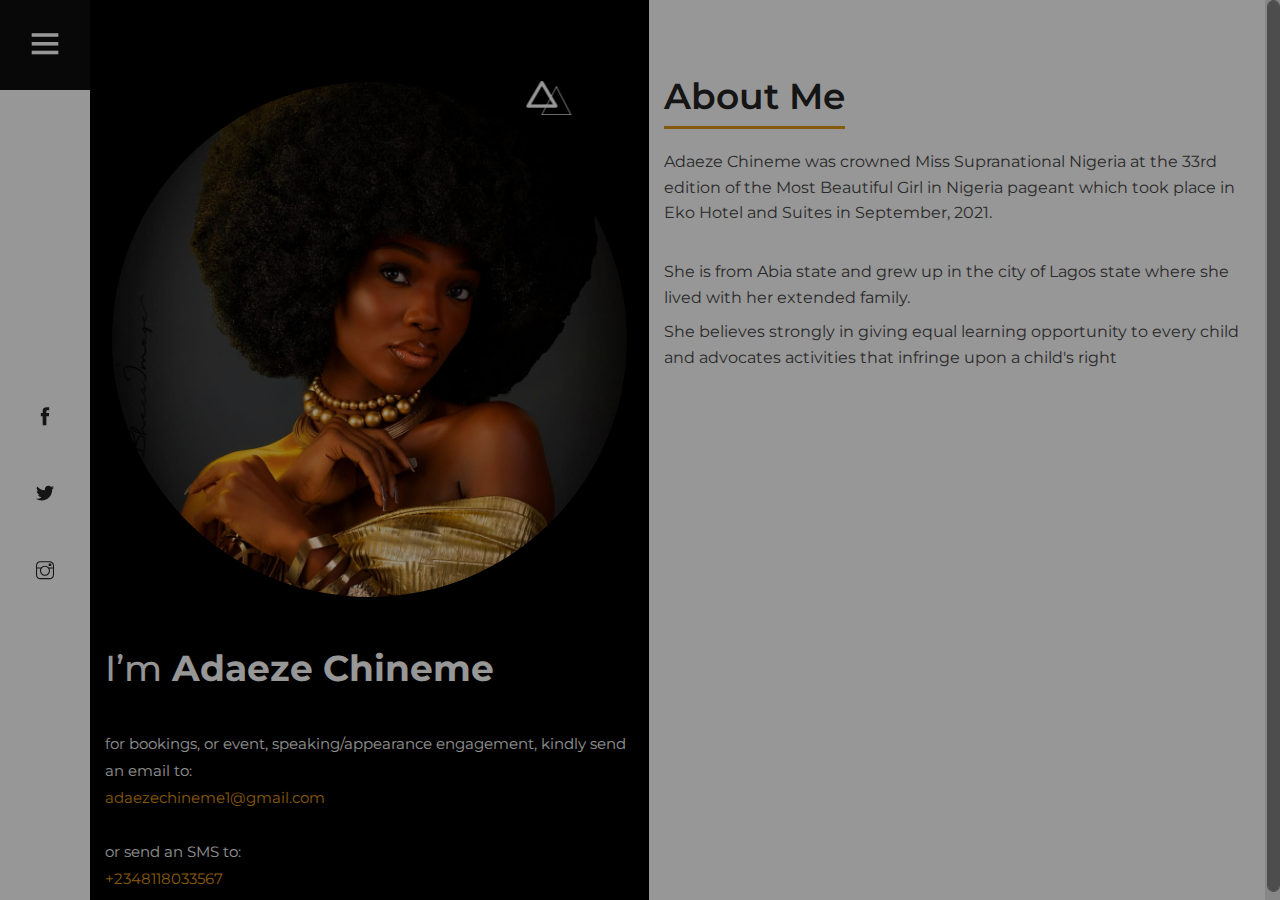
==== commit 5d2a6124: "few corrections" ====
--- a/adaezechineme/about.html
+++ b/adaezechineme/about.html
@@ -57,10 +57,17 @@
       </div>
       <nav class="main-menu">
         <ul>
-          <li><a href="index.html">Home</a></li>
-          <li><a href="about.html" class="active">About</a></li>
+          <li><a href="index.html" class="active">Home</a></li>
+          <li><a href="about.html">About</a></li>
           <li><a href="gallery.html">Gallery</a></li>
           <li><a href="blog.html">Initiatives</a></li>
+          <li>
+            <a
+              href="https://cdn.choicely.com/widget.html?cid=4130963a-ed73-11ec-a5e7-b920fda56a48&h=d&v=grid"
+              target="_blank"
+              >Vote Me<br />#MissSupraNational2022</a
+            >
+          </li>
           <!-- <li><a href="contact.html">Contact</a></li> -->
         </ul>
       </nav>
@@ -76,16 +83,22 @@
             ><i class="ti-instagram"></i
           ></a>
         </div>
-        <!-- <div class="copyright-text">
-          <p>
-            <script>
-              document.write(new Date().getFullYear());
-            </script>
-            All rights reserved | This template is made with
-            <i class="ti-heart" aria-hidden="true"></i> by
-            <a href="https://colorlib.com" target="_blank">Colorlib</a>
+        <div
+          style="
+            background-color: #fff;
+            display: flex;
+            flex-direction: row;
+            justify-content: center;
+            align-items: center;
+            padding-top: 39%;
+            width: 100%;
+          "
+        >
+          <p style="margin-right: 3px; font-size: 70%">Assembled by</p>
+          <p style="color: rgb(161, 0, 0); font-size: 70%">
+            <strong>TRONIX</strong>
           </p>
-        </div> -->
+        </div>
       </div>
     </div>
     <!-- Offcanvas Menu Section end -->
--- a/adaezechineme/css/style.css
+++ b/adaezechineme/css/style.css
@@ -404,7 +404,7 @@
 
 .main-menu ul li a {
   display: block;
-  font-size: 30px;
+  font-size: 20px;
   font-weight: 600;
   color: #b2b2b2;
   -webkit-transition: 0.3s;
@@ -420,7 +420,7 @@
 
 .main-menu ul li a:hover,
 .main-menu ul li a.active {
-  color: #2916e0;
+  color: #e09916;
 }
 
 .sm-footer {
